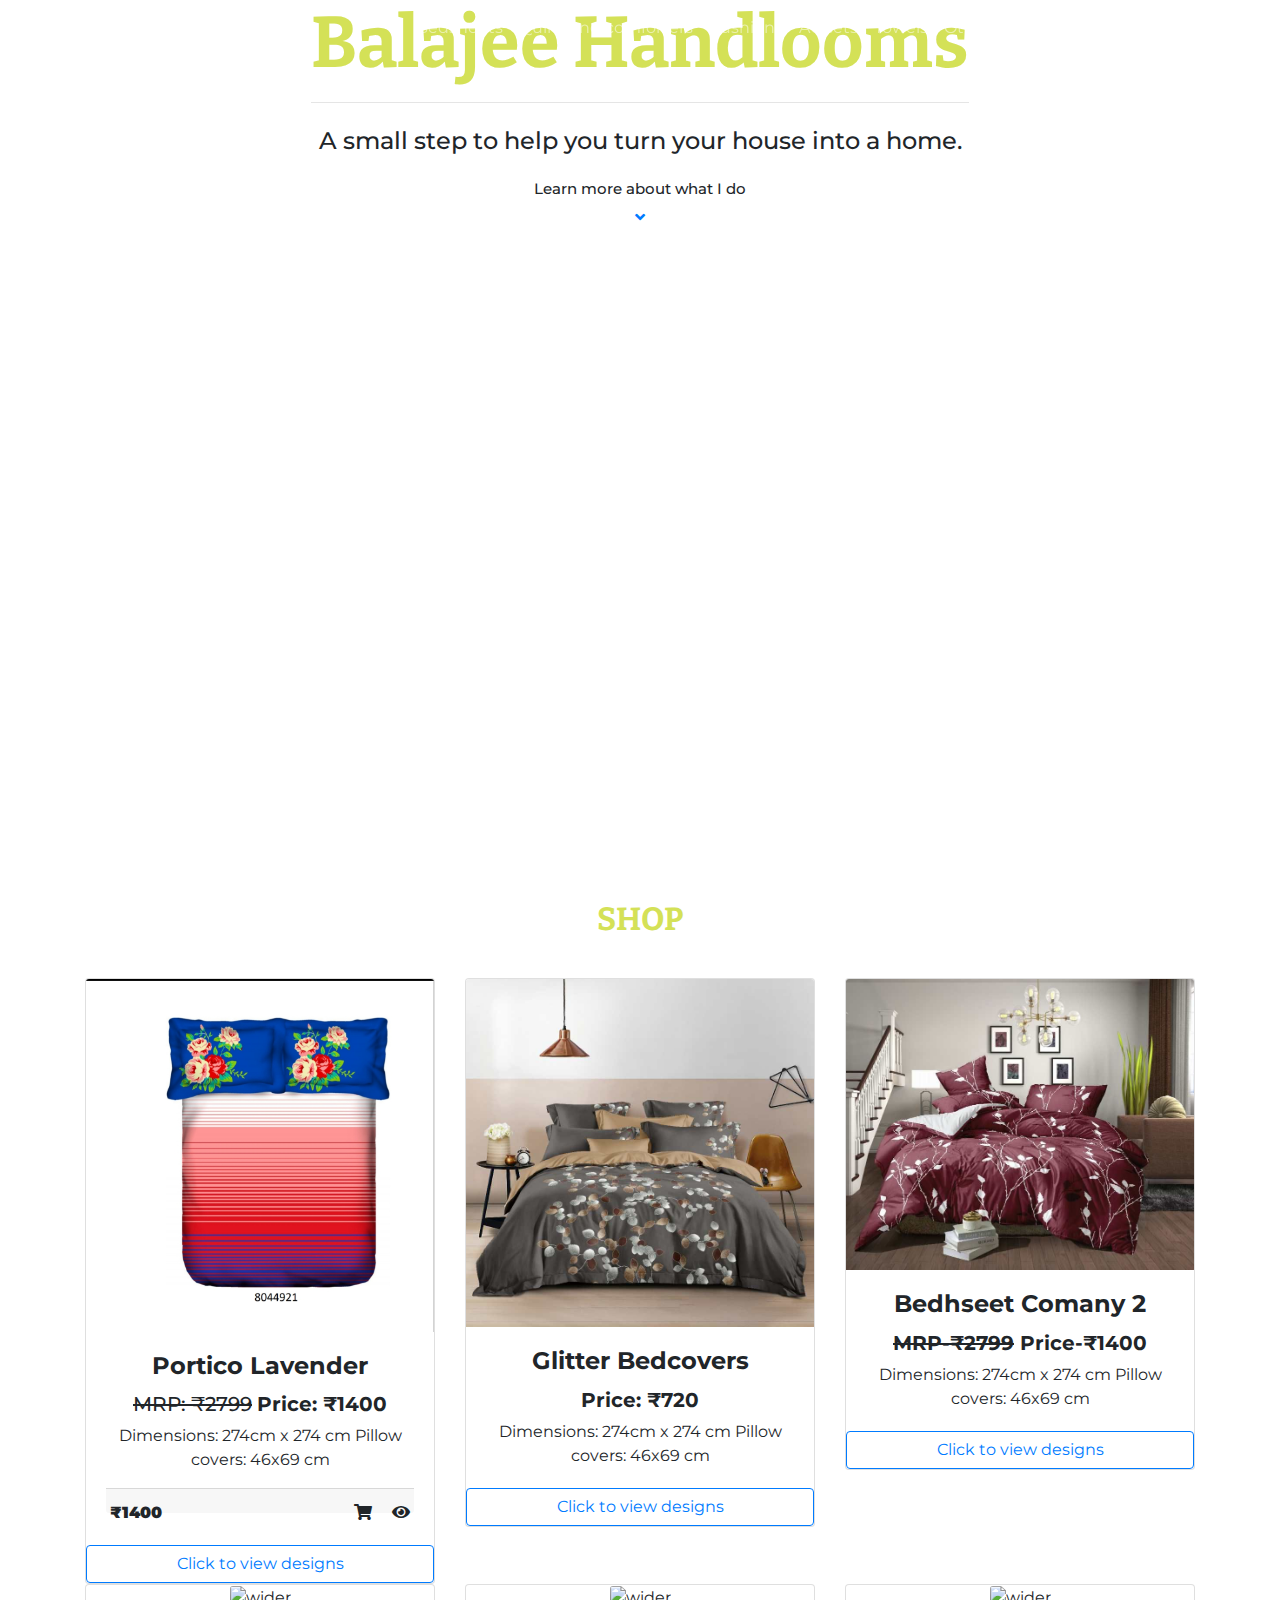
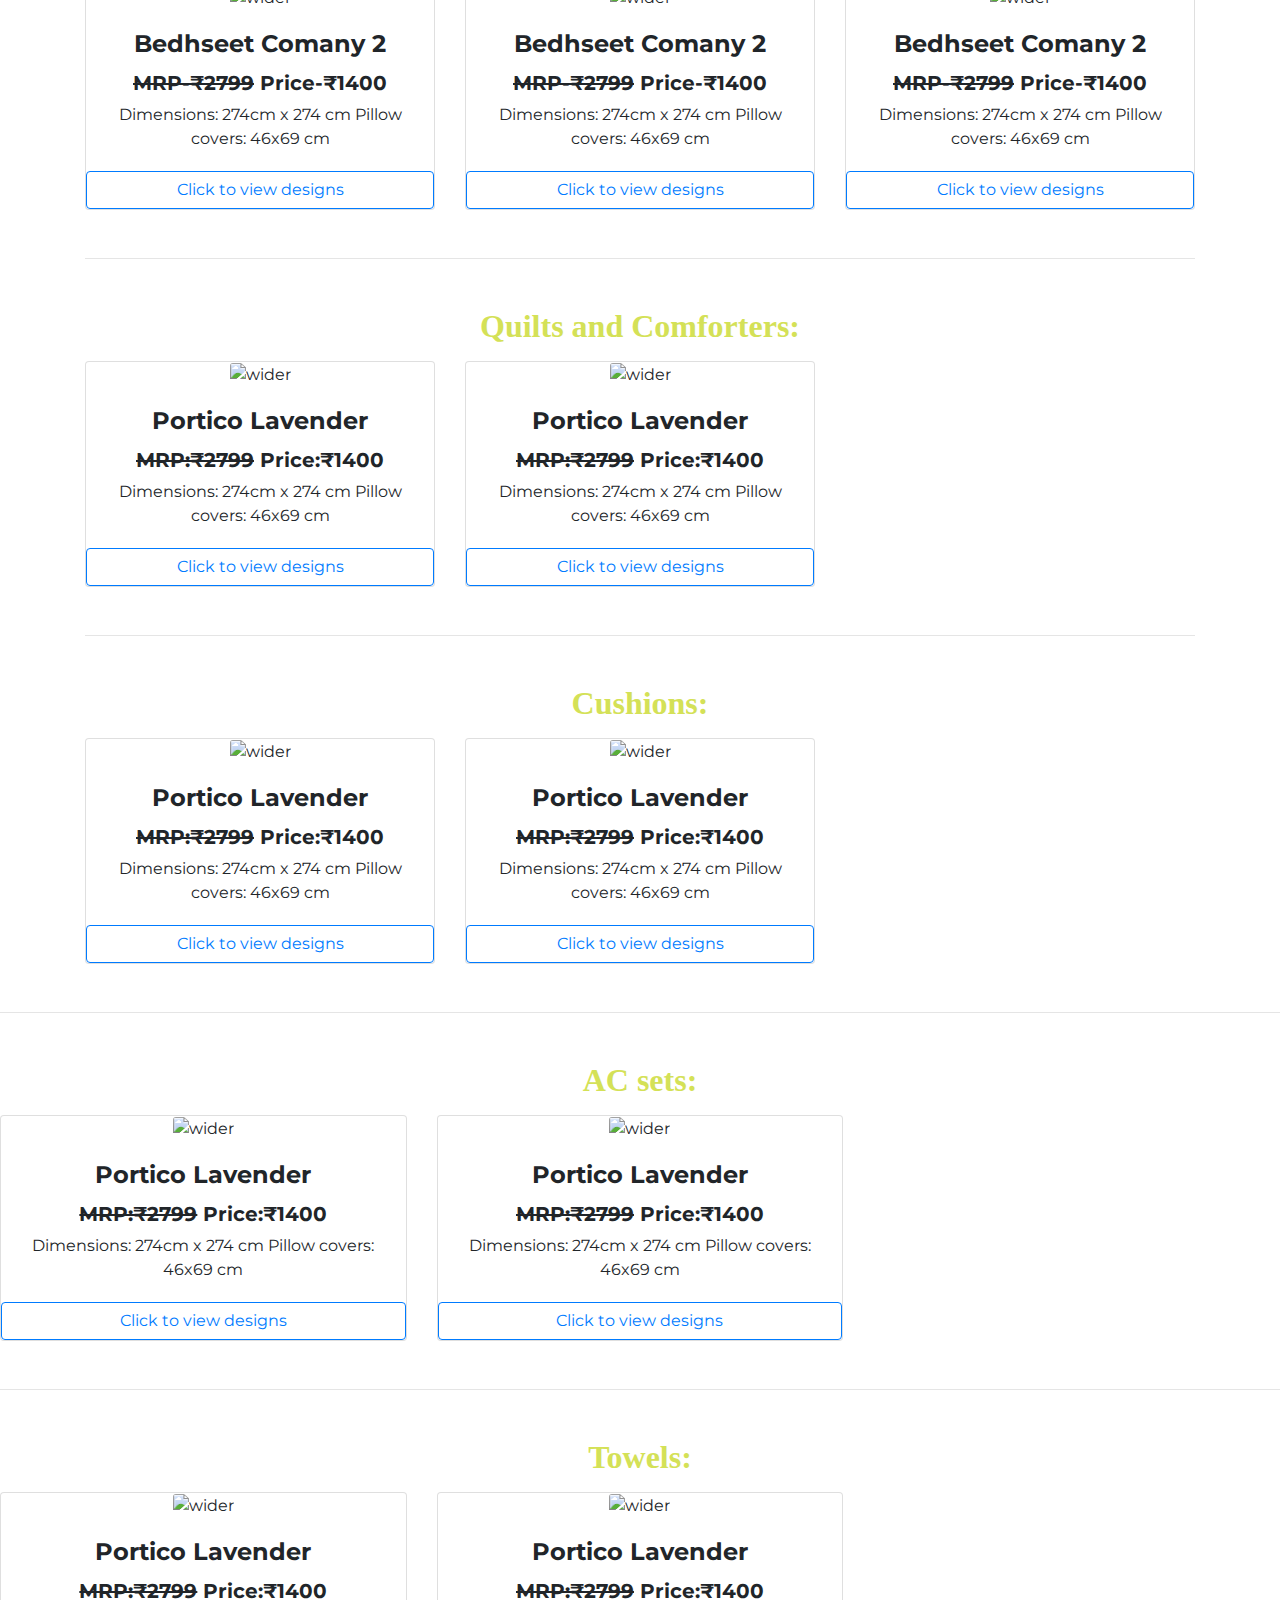
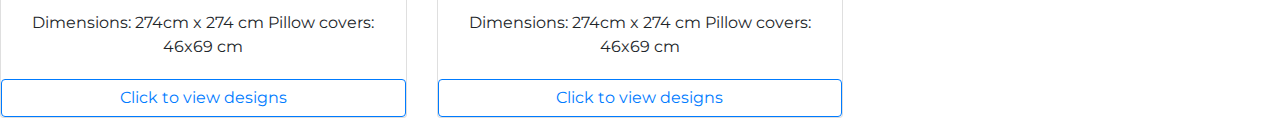
==== index.html @ 8aa920e4 "First commit" ====
<!DOCTYPE html>
<html lang="en">

<head>
    <meta charset="UTF-8">
    <meta name="viewport" content="width=device-width, initial-scale=1.0">
    <meta http-equiv="X-UA-Compatible" content="ie=edge">

    <!-- Font Awesome -->
    <link rel="stylesheet" href="https://use.fontawesome.com/releases/v5.8.2/css/all.css">
    <!-- Bootstrap core CSS -->
    <link href="https://cdnjs.cloudflare.com/ajax/libs/twitter-bootstrap/4.3.1/css/bootstrap.min.css" rel="stylesheet">
    <!-- Material Design Bootstrap -->
    <link href="https://cdnjs.cloudflare.com/ajax/libs/mdbootstrap/4.8.10/css/mdb.min.css" rel="stylesheet">

    <link rel="stylesheet" type="text/css" href="CSS/style.css" media="screen" />

    <link href="https://fonts.googleapis.com/css?family=Bitter|Montserrat&display=swap" rel="stylesheet">
    <title>Handloom</title>
</head>

<body>
    <!-- Main navigation-->
    <header>

        <!--Navbar-->
        <nav class=" navbar navbar-expand-lg navbar-dark fixed-top">


            <div class="container">


                <!-- Navbar brand -->
                <a class="navbar-brand" href="#" style="padding-right: 10%">Balajee Handlooms</a>

                <!-- Collapse button -->
                <button class="navbar-toggler" type="button" data-toggle="collapse" data-target="#basicExampleNav"
                    aria-controls="basicExampleNav" aria-expanded="false" aria-label="Toggle navigation">
                    <span class="navbar-toggler-icon"></span>
                </button>

                <!-- Collapsible content -->
                <div class="collapse navbar-collapse" id="basicExampleNav" style="padding-right: 0%;margin-right: 0%;">

                    <!-- Links -->
                    <ul class="navbar-nav mr-auto" style="padding-right: 0%;margin-right: 0%;">

                        <li class="nav-item">
                            <a class="nav-link" href="#bedsheets">Bedsheets</a>
                        </li>
                        <li class="nav-item">
                            <a class="nav-link" href="#quilts">Quilts and comforters</a>
                        </li>
                        <li class="nav-item">
                            <a class="nav-link" href="#cushions">Cushions</a>
                        </li>
                        <li class="nav-item">
                            <a class="nav-link" href="#acsets">AC sets</a>
                        </li>
                        <li class="nav-item">
                            <a class="nav-link" href="#towels">Towels</a>
                        </li>


                        <!-- Dropdown -->
                        <li class="nav-item dropdown">
                            <a class="nav-link dropdown-toggle" id="navbarDropdownMenuLink" data-toggle="dropdown"
                                aria-haspopup="true" aria-expanded="false">Others</a>
                            <div class="dropdown-menu dropdown-primary" aria-labelledby="navbarDropdownMenuLink">
                                <a class="dropdown-item" href="#">Cushion Covers</a>
                                <a class="dropdown-item" href="#">Dohar</a>
                                <a class="dropdown-item" href="#">Contact us</a>
                            </div>
                        </li>

                    </ul>
                    <!-- Links -->


                </div>
                <!-- Collapsible content -->
            </div>

        </nav>
        <!--/.Navbar-->
        

        
        <!--Mask-->
        <div id="intro" class="view">
            <div class="full-bg-img">
                <div class="mask rgba-black-strong">
                    <div class="container-fluid d-flex align-items-center justify-content-center h-100">
                        <div class="row d-flex justify-content-center text-center">
                            <div class="col-md-12">
                                <!--Heading-->
                                <h2 class="first display-3 white-text mb-2 animated fadeInUp delay-05s">
                                    <strong class="font-weight-bold heading-style">Balajee Handlooms</strong>
                                </h2>
                                <!--Divider-->
                                <hr class="hr-light">
                                <!--Description-->
                                <h4 class="firstDescription white-text my-4 animated fadeInDown delay-05s">A small step to help you turn your house into a home.</h4>

                            </div>

                        </div>
                    </div>
                    <!--Read More-->
                    <div class="container-fluid h-100">
                        <div class="row text-center">
                            <div class="col-md-12 bottom">
                                <h6 class="white-text " style="font-size: 15px;">Learn more about what I do</h6>
                                <a class="fa fa-angle-down white-text animated bounce infinite" href="#about"></a>
                            </div>
                        </div>
                    </div>
                </div>
            </div>
        </div>
        <!--Mask-->

    </header>
    <!--Main navigation-->
    <!--Main layout-->

    <!--Main layout-->
    <main>

        <!--Section: Bedsheets-->
        <section id="bedsheets" class="text-center">
            <div class="container">


                <!-- Heading -->
                <h2  class="font-weight-bold pink-lighter-hover mb-3 cyan-text heading-style">SHOP</h2>

                <!--Grid row-->
                <div class="row d-flex justify-content-center mb-4">

                    <!--Grid column-->
                    <div class="col-md-8">

                      
                    </div>
                    <!--Grid column-->

                </div>
                <!--Grid row-->

                <!-- Grid row -->
                <div class="row" style="max-height: 50%">


                    <!-- Portico Lavender Card -->

                    <!-- Grid column -->
                    <div class="col-lg-4 col-md-6">

                        <!--Card Wider-->
                        <div class="card card-cascade wider ">

                            <!--Card image-->
                            <div class="view view-cascade overlay">
                                <img src="assets/bedsheets/portico/10.jpg" class="card-img-top" alt="">
                                <a href="portico.html" target="_blank">
                                    <div class="mask rgba-white-slight"></div>
                                </a>
                            </div>
                            <!--/Card image-->

                            <!--Card content-->
                            <div id="card" class="card-body card-body-cascade text-center">
                                <!--Title-->
                                <h4 class="card-title "><strong>Portico Lavender</strong></h4>
                                <h5 class="indigo-text"><del>MRP: ₹2799</del> <strong>Price: ₹1400</strong></h5>

                                <p class="card-text"> Dimensions: 274cm x 274 cm Pillow covers: 46x69 cm</p>
                                <div class="card-footer px-1">
                                    <span class="float-left font-weight-bold">
                                        <strong>₹1400</strong>
                                    </span>
                                    <span class="float-right">
                                        <a data-toggle="tooltip" data-placement="top" title="Add to Cart">
                                            <i class="fas fa-shopping-cart grey-text ml-3"></i>
                                        </a>
                                        <a class="" data-toggle="tooltip" data-placement="top" title="Quick Look">
                                            <i class="fas fa-eye grey-text ml-3"></i>
                                        </a>
                                    </span>
                                </div>
                            </div>
                            <!--/.Card content-->
                            <button type="button" class="btn btn-outline-primary waves-effect">Click to view
                                designs</button>
                        </div>
                        <!--/.Card Wider-->

                    </div>
                    <!-- Grid column -->
                    <!-- /Portico Lavender Card -->


                    <!-- Glitter -->
                    <!-- Grid column -->
                    <div class="col-lg-4 col-md-6">

                        <!--Card Wider-->
                        <div class="card card-cascade wider">

                            <!--Card image-->
                            <div class="view view-cascade overlay">
                                <img src="assets/bedsheets/glitter/11.jpg" class="card-img-top" alt="wider">
                                <a href="glitter.html" target="_blank">
                                    <div class="mask rgba-white-slight"></div>
                                </a>
                            </div>
                            <!--/Card image-->

                            <!--Card content-->
                            <div class="card-body card-body-cascade text-center">
                                <!--Title-->
                                <h4 class="card-title blue-text"><strong>Glitter Bedcovers</strong></h4>
                                <h5 class="indigo-text"><strong>Price: ₹720</strong></h5>

                                <p class="card-text"> Dimensions: 274cm x 274 cm Pillow covers: 46x69 cm</p>

                            </div>
                            <!--/.Card content-->
                            <button type="button" class="btn btn-outline-primary waves-effect">Click to view
                                designs</button>
                        </div>
                        <!--/.Card Wider-->

                    </div>
                    <!-- Grid column -->
                    <!-- Glitter -->


                    <!-- Bedhsheet comapany 3 -->
                    <!-- Grid column -->
                    <div class="col-lg-4 col-md-6">

                        <!--Card Wider-->
                        <div class="card card-cascade wider">

                            <!--Card image-->
                            <div  class="view view-cascade overlay">
                                <img src="assets/bedsheets/glitter/20.jpg" class="card-img-top" alt="wider">
                                <a href="#!">
                                    <div class="mask rgba-white-slight"></div>
                                </a>
                            </div>
                            <!--/Card image-->

                            <!--Card content-->
                            <div id="card" class="card-body card-body-cascade text-center">
                                <!--Title-->
                                <h4 class="card-title blue-text"><strong>Bedhseet Comany 2</strong></h4>
                                <h5 class="indigo-text"><strong><del>MRP-₹2799</del> Price-₹1400</strong></h5>

                                <p class="card-text"> Dimensions: 274cm x 274 cm Pillow covers: 46x69 cm</p>

                            </div>
                            <!--/.Card content-->
                            <button type="button" class="btn btn-outline-primary waves-effect">Click to view
                                designs</button>
                        </div>
                        <!--/.Card Wider-->

                    </div>
                    <!-- Grid column -->
                    <!-- /Bedhsheet comapany 3 -->



                    <!-- Bedhsheet comapany 4 -->
                    <!-- Grid column -->
                    <div class="col-lg-4 col-md-6">

                        <!--Card Wider-->
                        <div class="card card-cascade wider">

                            <!--Card image-->
                            <div class="view view-cascade overlay">
                                <img src="assets/bedsheets/lico/9.jpg" class="card-img-top" alt="wider">
                                <a href="#!">
                                    <div class="mask rgba-white-slight"></div>
                                </a>
                            </div>
                            <!--/Card image-->

                            <!--Card content-->
                            <div class="card-body card-body-cascade text-center">
                                <!--Title-->
                                <h4 class="card-title blue-text"><strong>Bedhseet Comany 2</strong></h4>
                                <h5 class="indigo-text"><strong><del>MRP-₹2799</del> Price-₹1400</strong></h5>

                                <p class="card-text"> Dimensions: 274cm x 274 cm Pillow covers: 46x69 cm</p>

                            </div>
                            <!--/.Card content-->
                            <button type="button" class="btn btn-outline-primary waves-effect">Click to view
                                designs</button>
                        </div>
                        <!--/.Card Wider-->

                    </div>
                    <!-- Grid column -->
                    <!-- /Bedhsheet comapany 4 -->



                    <!-- Bedsheet comapany 5 -->
                    <!-- Grid column -->
                    <div class="col-lg-4 col-md-6">

                        <!--Card Wider-->
                        <div class="card card-cascade wider">

                            <!--Card image-->
                            <div class="view view-cascade overlay">
                                <img src="assets/bedsheets/lico/10.jpg" class="card-img-top" alt="wider">
                                <a href="#!">
                                    <div class="mask rgba-white-slight"></div>
                                </a>
                            </div>
                            <!--/Card image-->

                            <!--Card content-->
                            <div class="card-body card-body-cascade text-center">
                                <!--Title-->
                                <h4 class="card-title blue-text"><strong>Bedhseet Comany 2</strong></h4>
                                <h5 class="indigo-text"><strong><del>MRP-₹2799</del> Price-₹1400</strong></h5>

                                <p class="card-text"> Dimensions: 274cm x 274 cm Pillow covers: 46x69 cm</p>

                            </div>
                            <!--/.Card content-->
                            <button type="button" class="btn btn-outline-primary waves-effect">Click to view
                                designs</button>
                        </div>
                        <!--/.Card Wider-->

                    </div>
                    <!-- Grid column -->
                    <!-- /Bedhsheet comapany 5 -->


                    <!-- Bedsheet comapany 6 -->
                    <!-- Grid column -->
                    <div class="col-lg-4 col-md-6">

                        <!--Card Wider-->
                        <div class="card card-cascade wider">

                            <!--Card image-->
                            <div class="view view-cascade overlay">
                                <img src="assets/bedsheets/lico/2.jpg" class="card-img-top" alt="wider">
                                <a href="#!">
                                    <div class="mask rgba-white-slight"></div>
                                </a>
                            </div>
                            <!--/Card image-->

                            <!--Card content-->
                            <div class="card-body card-body-cascade text-center">
                                <!--Title-->
                                <h4 class="card-title blue-text"><strong>Bedhseet Comany 2</strong></h4>
                                <h5 class="indigo-text"><strong><del>MRP-₹2799</del> Price-₹1400</strong></h5>

                                <p class="card-text"> Dimensions: 274cm x 274 cm Pillow covers: 46x69 cm</p>

                            </div>
                            <!--/.Card content-->
                            <button type="button" class="btn btn-outline-primary waves-effect">Click to view
                                designs</button>
                        </div>
                        <!--/.Card Wider-->

                    </div>
                    <!-- Grid column -->
                    <!-- /Bedhsheet comapany 6 -->



                </div>
                <!-- Grid row -->
            </div>

        </section>
        <!--/Section: Bedsheets-->


        <!--Section: Quilts-->

        <section id="quilts" class="text-center">
            <div class="container">
                <hr class="my-5">

                <!-- Heading -->
                <h2 class="font-weight-bold pink-lighter-hover mb-3 cyan-text">Quilts and Comforters:</h2>
                <div class="row">


                    <!-- Portico Lavender Card -->
                    <!-- Grid column -->
                    <div class="col-lg-4 col-md-6">

                        <!--Card Wider-->
                        <div class="card card-cascade wider">

                            <!--Card image-->
                            <div class="view view-cascade overlay">
                                <img src="assets/bedsheets/lico/12.jpg" class="card-img-top" alt="wider">
                                <!-- <a href="bedsheet.html" target="_blank"> -->
                                <div class="mask rgba-white-slight"></div>
                                </a>
                            </div>
                            <!--/Card image-->

                            <!--Card content-->
                            <div class="card-body card-body-cascade text-center">
                                <!--Title-->
                                <h4 class="card-title blue-text"><strong>Portico Lavender</strong></h4>
                                <h5 class="indigo-text"><strong><del>MRP:₹2799</del> Price:₹1400</strong></h5>

                                <p class="card-text"> Dimensions: 274cm x 274 cm Pillow covers: 46x69 cm</p>

                            </div>
                            <!--/.Card content-->
                            <button type="button" class="btn btn-outline-primary waves-effect">Click to view
                                designs</button>
                        </div>
                        <!--/.Card Wider-->

                    </div>
                    <!-- Grid column -->
                    <!-- /Portico Lavender Card -->


                    <!-- Portico Lavender Card -->
                    <!-- Grid column -->
                    <div class="col-lg-4 col-md-6">

                        <!--Card Wider-->
                        <div class="card card-cascade wider">

                            <!--Card image-->
                            <div class="view view-cascade overlay">
                                <img src="assets/bedsheets/lico/12.jpg" class="card-img-top" alt="wider">
                                <!-- <a href="bedsheet.html" target="_blank"> -->
                                <div class="mask rgba-white-slight"></div>
                                </a>
                            </div>
                            <!--/Card image-->

                            <!--Card content-->
                            <div class="card-body card-body-cascade text-center">
                                <!--Title-->
                                <h4 class="card-title blue-text"><strong>Portico Lavender</strong></h4>
                                <h5 class="indigo-text"><strong><del>MRP:₹2799</del> Price:₹1400</strong></h5>

                                <p class="card-text"> Dimensions: 274cm x 274 cm Pillow covers: 46x69 cm</p>

                            </div>
                            <!--/.Card content-->
                            <button type="button" class="btn btn-outline-primary waves-effect">Click to view
                                designs</button>
                        </div>
                        <!--/.Card Wider-->

                    </div>
                    <!-- Grid column -->
                    <!-- /Portico Lavender Card -->

                </div>

            </div>

        </section>
        <!--/Section: Quilts-->


        <!--Section: Cushions-->
        <section id="cushions" class="text-center">
            <div class="container">
                <hr class="my-5">


                <!-- Heading -->
                <h2 class="font-weight-bold pink-lighter-hover mb-3 cyan-text">Cushions:</h2>


                <div class="row">


                    <!-- Portico Lavender Card -->
                    <!-- Grid column -->
                    <div class="col-lg-4 col-md-6">

                        <!--Card Wider-->
                        <div class="card card-cascade wider">

                            <!--Card image-->
                            <div class="view view-cascade overlay">
                                <img src="assets/bedsheets/lico/12.jpg" class="card-img-top" alt="wider">
                                <!-- <a href="#" target="_blank"> -->
                                <div class="mask rgba-white-slight"></div>
                                </a>
                            </div>
                            <!--/Card image-->

                            <!--Card content-->
                            <div class="card-body card-body-cascade text-center">
                                <!--Title-->
                                <h4 class="card-title blue-text"><strong>Portico Lavender</strong></h4>
                                <h5 class="indigo-text"><strong><del>MRP:₹2799</del> Price:₹1400</strong></h5>

                                <p class="card-text"> Dimensions: 274cm x 274 cm Pillow covers: 46x69 cm</p>

                            </div>
                            <!--/.Card content-->
                            <button type="button" class="btn btn-outline-primary waves-effect">Click to view
                                designs</button>
                        </div>
                        <!--/.Card Wider-->

                    </div>
                    <!-- Grid column -->
                    <!-- /Portico Lavender Card -->


                    <!-- Portico Lavender Card -->
                    <!-- Grid column -->
                    <div class="col-lg-4 col-md-6">

                        <!--Card Wider-->
                        <div class="card card-cascade wider">

                            <!--Card image-->
                            <div class="view view-cascade overlay">
                                <img src="assets/bedsheets/lico/12.jpg" class="card-img-top" alt="wider">
                                <!-- <a href="bedsheet.html" target="_blank"> -->
                                <div class="mask rgba-white-slight"></div>
                                </a>
                            </div>
                            <!--/Card image-->

                            <!--Card content-->
                            <div class="card-body card-body-cascade text-center">
                                <!--Title-->
                                <h4 class="card-title blue-text"><strong>Portico Lavender</strong></h4>
                                <h5 class="indigo-text"><strong><del>MRP:₹2799</del> Price:₹1400</strong></h5>

                                <p class="card-text"> Dimensions: 274cm x 274 cm Pillow covers: 46x69 cm</p>

                            </div>
                            <!--/.Card content-->
                            <button type="button" class="btn btn-outline-primary waves-effect">Click to view
                                designs</button>
                        </div>
                        <!--/.Card Wider-->

                    </div>
                    <!-- Grid column -->
                    <!-- /Portico Lavender Card -->

                </div>

            </div>
        </section>
        <!--Section: Cushions-->


        <!--Section: AC sets-->
        <section id="acsets" class="text-center">
            <hr class="my-5">


            <!-- Heading -->
            <h2 class="font-weight-bold pink-lighter-hover mb-3 cyan-text">AC sets:</h2>


            <div class="row">


                <!-- Portico Lavender Card -->
                <!-- Grid column -->
                <div class="col-lg-4 col-md-6">

                    <!--Card Wider-->
                    <div class="card card-cascade wider">

                        <!--Card image-->
                        <div class="view view-cascade overlay">
                            <img src="assets/bedsheets/lico/12.jpg" class="card-img-top" alt="wider">
                            <!-- <a href="#" target="_blank"> -->
                            <div class="mask rgba-white-slight"></div>
                            </a>
                        </div>
                        <!--/Card image-->

                        <!--Card content-->
                        <div class="card-body card-body-cascade text-center">
                            <!--Title-->
                            <h4 class="card-title blue-text"><strong>Portico Lavender</strong></h4>
                            <h5 class="indigo-text"><strong><del>MRP:₹2799</del> Price:₹1400</strong></h5>

                            <p class="card-text"> Dimensions: 274cm x 274 cm Pillow covers: 46x69 cm</p>

                        </div>
                        <!--/.Card content-->
                        <button type="button" class="btn btn-outline-primary waves-effect">Click to view
                            designs</button>
                    </div>
                    <!--/.Card Wider-->

                </div>
                <!-- Grid column -->
                <!-- /Portico Lavender Card -->


                <!-- Portico Lavender Card -->
                <!-- Grid column -->
                <div class="col-lg-4 col-md-6">

                    <!--Card Wider-->
                    <div class="card card-cascade wider">

                        <!--Card image-->
                        <div class="view view-cascade overlay">
                            <img src="assets/bedsheets/lico/12.jpg" class="card-img-top" alt="wider">
                            <!-- <a href="bedsheet.html" target="_blank"> -->
                            <div class="mask rgba-white-slight"></div>
                            </a>
                        </div>
                        <!--/Card image-->

                        <!--Card content-->
                        <div class="card-body card-body-cascade text-center">
                            <!--Title-->
                            <h4 class="card-title blue-text"><strong>Portico Lavender</strong></h4>
                            <h5 class="indigo-text"><strong><del>MRP:₹2799</del> Price:₹1400</strong></h5>

                            <p class="card-text"> Dimensions: 274cm x 274 cm Pillow covers: 46x69 cm</p>

                        </div>
                        <!--/.Card content-->
                        <button type="button" class="btn btn-outline-primary waves-effect">Click to view
                            designs</button>
                    </div>
                    <!--/.Card Wider-->

                </div>
                <!-- Grid column -->
                <!-- /Portico Lavender Card -->

            </div>




        </section>
        <!--/Section: AC sets-->


        <!--Section: Towels-->
        <section id="towels" class="text-center">
            <hr class="my-5">


            <!-- Heading -->
            <h2 class="font-weight-bold pink-lighter-hover mb-3 cyan-text">Towels:</h2>


            <div class="row">


                <!-- Portico Lavender Card -->
                <!-- Grid column -->
                <div class="col-lg-4 col-md-6">

                    <!--Card Wider-->
                    <div class="card card-cascade wider">

                        <!--Card image-->
                        <div class="view view-cascade overlay">
                            <img src="assets/bedsheets/lico/12.jpg" class="card-img-top" alt="wider">
                            <!-- <a href="#" target="_blank"> -->
                            <div class="mask rgba-white-slight"></div>
                            </a>
                        </div>
                        <!--/Card image-->

                        <!--Card content-->
                        <div class="card-body card-body-cascade text-center">
                            <!--Title-->
                            <h4 class="card-title blue-text"><strong>Portico Lavender</strong></h4>
                            <h5 class="indigo-text"><strong><del>MRP:₹2799</del> Price:₹1400</strong></h5>

                            <p class="card-text"> Dimensions: 274cm x 274 cm Pillow covers: 46x69 cm</p>

                        </div>
                        <!--/.Card content-->
                        <button type="button" class="btn btn-outline-primary waves-effect">Click to view
                            designs</button>
                    </div>
                    <!--/.Card Wider-->

                </div>
                <!-- Grid column -->
                <!-- /Portico Lavender Card -->


                <!-- Portico Lavender Card -->
                <!-- Grid column -->
                <div class="col-lg-4 col-md-6">

                    <!--Card Wider-->
                    <div class="card card-cascade wider">

                        <!--Card image-->
                        <div class="view view-cascade overlay">
                            <img src="assets/bedsheets/lico/12.jpg" class="card-img-top" alt="wider">
                            <!-- <a href="bedsheet.html" target="_blank"> -->
                            <div class="mask rgba-white-slight"></div>
                            </a>
                        </div>
                        <!--/Card image-->

                        <!--Card content-->
                        <div class="card-body card-body-cascade text-center">
                            <!--Title-->
                            <h4 class="card-title blue-text"><strong>Portico Lavender</strong></h4>
                            <h5 class="indigo-text"><strong><del>MRP:₹2799</del> Price:₹1400</strong></h5>

                            <p class="card-text"> Dimensions: 274cm x 274 cm Pillow covers: 46x69 cm</p>

                        </div>
                        <!--/.Card content-->
                        <button type="button" class="btn btn-outline-primary waves-effect">Click to view
                            designs</button>
                    </div>
                    <!--/.Card Wider-->

                </div>
                <!-- Grid column -->
                <!-- /Portico Lavender Card -->

            </div>




        </section>
        <!--Section: Towels-->


    </main>
    <!--Main layout-->

    <!--Footer-->
    <footer>

    </footer>
    <!--Footer-->

    <!-- JQuery -->
    <script type="text/javascript" src="https://cdnjs.cloudflare.com/ajax/libs/jquery/3.4.1/jquery.min.js"></script>
    <!-- Bootstrap tooltips -->
    <script type="text/javascript"
        src="https://cdnjs.cloudflare.com/ajax/libs/popper.js/1.14.4/umd/popper.min.js"></script>
    <!-- Bootstrap core JavaScript -->
    <script type="text/javascript"
        src="https://cdnjs.cloudflare.com/ajax/libs/twitter-bootstrap/4.3.1/js/bootstrap.min.js"></script>
    <!-- MDB core JavaScript -->
    <script type="text/javascript"
        src="https://cdnjs.cloudflare.com/ajax/libs/mdbootstrap/4.8.10/js/mdb.min.js"></script>

</body>

</html>
---- CSS/style.css ----
html,
body,
header,
#intro {
    height: 100%;
    font-family: 'Montserrat', sans-serif;
}
#intro {
    background: url("https://imgur.com/YtjZrzZ.jpg")no-repeat center center fixed;
    -webkit-background-size: cover;
    -moz-background-size: cover;
    -o-background-size: cover;
    background-size: cover;
}

#portico{
    
}

h2{
    font-family: Georgia, 'Times New Roman', Times, serif;
    color: #d4e157;
}

.heading-style{
    font-family: 'Bitter', serif;
}
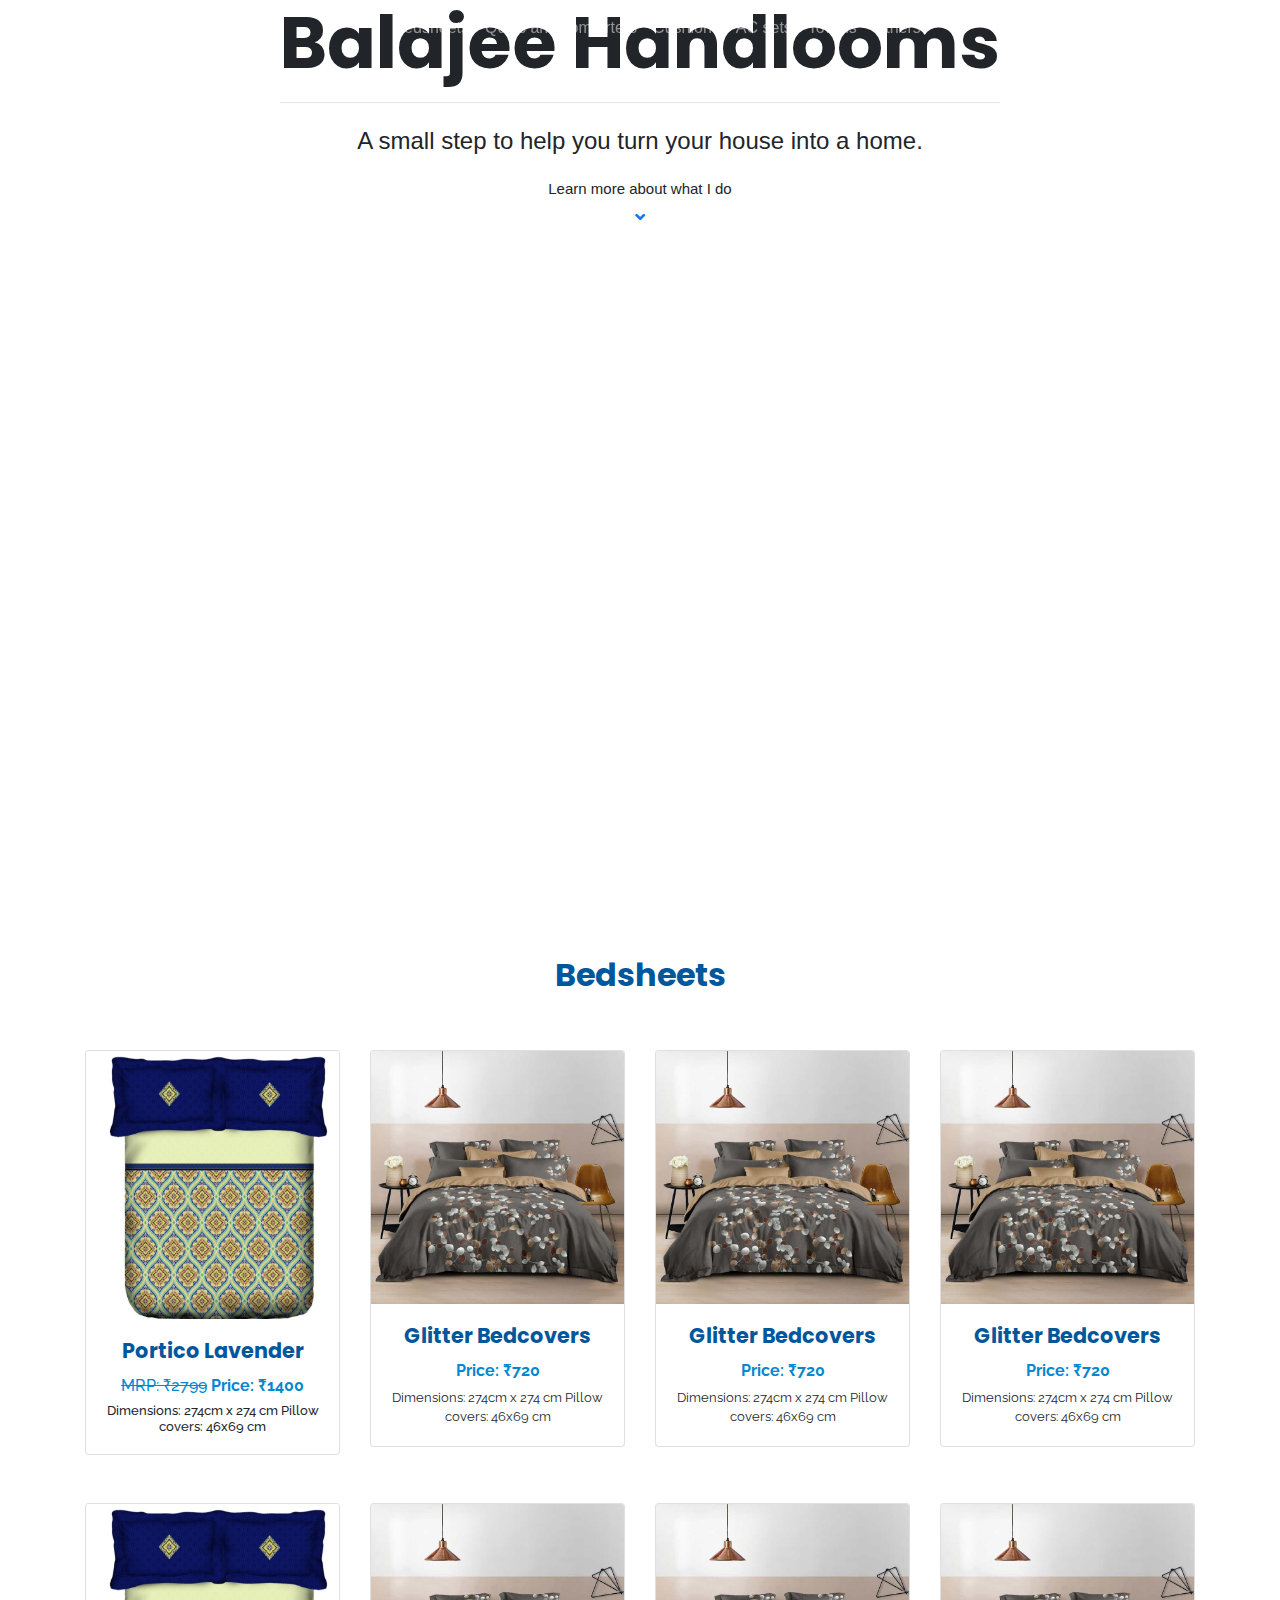
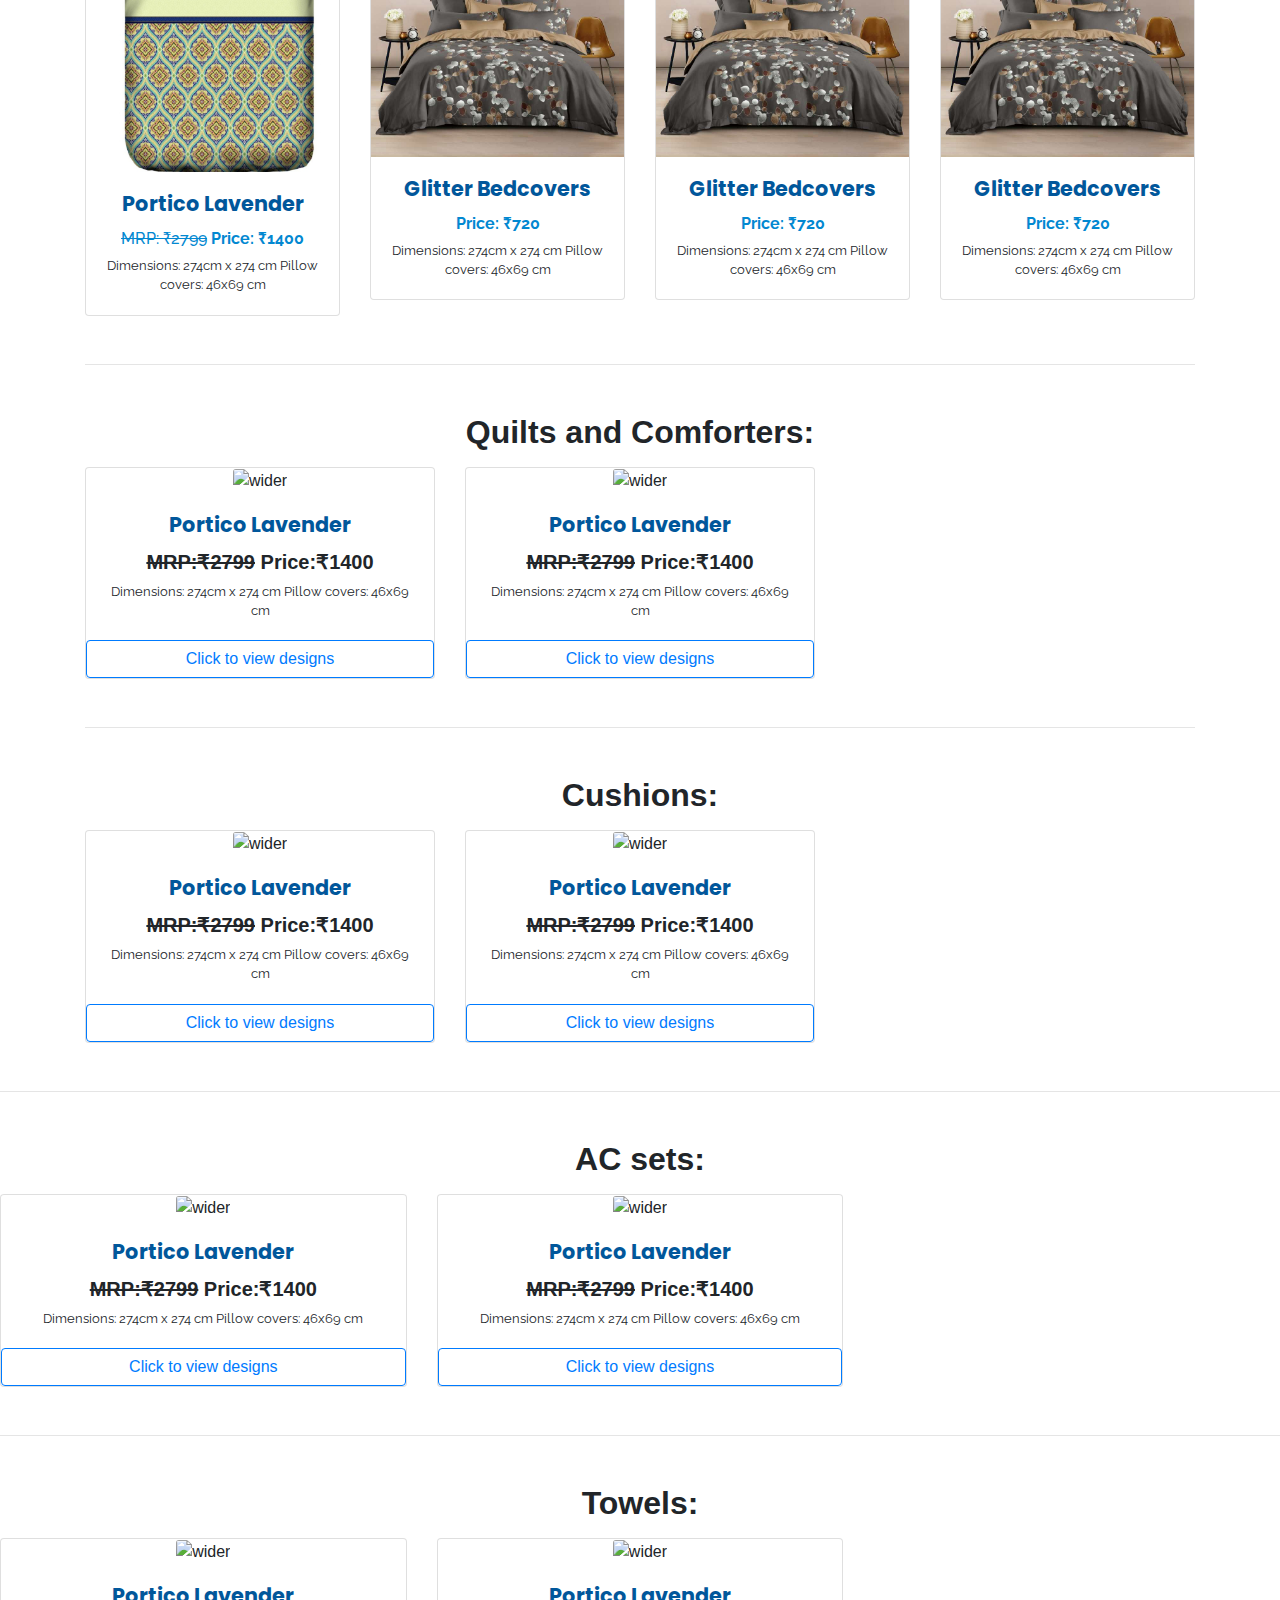
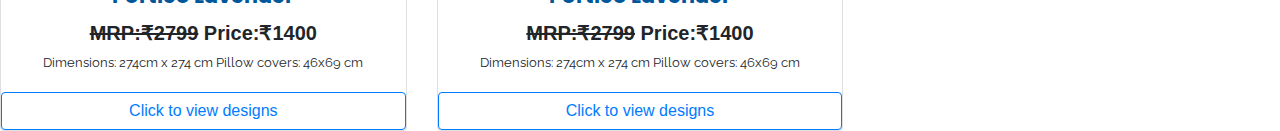
==== commit 206edcfa: "Commit" ====
--- a/index.html
+++ b/index.html
@@ -15,7 +15,7 @@
 
     <link rel="stylesheet" type="text/css" href="CSS/style.css" media="screen" />
 
-    <link href="https://fonts.googleapis.com/css?family=Bitter|Montserrat&display=swap" rel="stylesheet">
+    <link href="https://fonts.googleapis.com/css?family=Poppins|Raleway&display=swap" rel="stylesheet">
     <title>Handloom</title>
 </head>
 
@@ -83,9 +83,9 @@
 
         </nav>
         <!--/.Navbar-->
-        
-
-        
+
+
+
         <!--Mask-->
         <div id="intro" class="view">
             <div class="full-bg-img">
@@ -100,7 +100,8 @@
                                 <!--Divider-->
                                 <hr class="hr-light">
                                 <!--Description-->
-                                <h4 class="firstDescription white-text my-4 animated fadeInDown delay-05s">A small step to help you turn your house into a home.</h4>
+                                <h4 class="firstDescription white-text my-4 animated fadeInDown delay-05s">A small step
+                                    to help you turn your house into a home.</h4>
 
                             </div>
 
@@ -133,7 +134,7 @@
 
 
                 <!-- Heading -->
-                <h2  class="font-weight-bold pink-lighter-hover mb-3 cyan-text heading-style">SHOP</h2>
+                <h2 class="font-weight-bold pink-lighter-hover mb-2 section-heading">Bedsheets</h2>
 
                 <!--Grid row-->
                 <div class="row d-flex justify-content-center mb-4">
@@ -141,7 +142,7 @@
                     <!--Grid column-->
                     <div class="col-md-8">
 
-                      
+
                     </div>
                     <!--Grid column-->
 
@@ -149,20 +150,20 @@
                 <!--Grid row-->
 
                 <!-- Grid row -->
-                <div class="row" style="max-height: 50%">
+                <div class="row mt-5" style="max-height: 50%">
 
 
                     <!-- Portico Lavender Card -->
 
                     <!-- Grid column -->
-                    <div class="col-lg-4 col-md-6">
+                    <div class="col-lg-3 col-md-6">
 
                         <!--Card Wider-->
                         <div class="card card-cascade wider ">
 
                             <!--Card image-->
                             <div class="view view-cascade overlay">
-                                <img src="assets/bedsheets/portico/10.jpg" class="card-img-top" alt="">
+                                <img src="assets/bedsheets/portico/1.jpg" class="card-img-top" alt="">
                                 <a href="portico.html" target="_blank">
                                     <div class="mask rgba-white-slight"></div>
                                 </a>
@@ -173,26 +174,14 @@
                             <div id="card" class="card-body card-body-cascade text-center">
                                 <!--Title-->
                                 <h4 class="card-title "><strong>Portico Lavender</strong></h4>
-                                <h5 class="indigo-text"><del>MRP: ₹2799</del> <strong>Price: ₹1400</strong></h5>
-
-                                <p class="card-text"> Dimensions: 274cm x 274 cm Pillow covers: 46x69 cm</p>
-                                <div class="card-footer px-1">
-                                    <span class="float-left font-weight-bold">
-                                        <strong>₹1400</strong>
-                                    </span>
-                                    <span class="float-right">
-                                        <a data-toggle="tooltip" data-placement="top" title="Add to Cart">
-                                            <i class="fas fa-shopping-cart grey-text ml-3"></i>
-                                        </a>
-                                        <a class="" data-toggle="tooltip" data-placement="top" title="Quick Look">
-                                            <i class="fas fa-eye grey-text ml-3"></i>
-                                        </a>
-                                    </span>
-                                </div>
-                            </div>
-                            <!--/.Card content-->
-                            <button type="button" class="btn btn-outline-primary waves-effect">Click to view
-                                designs</button>
+                                <h5 class="card-sub"><del>MRP: ₹2799</del> <strong>Price: ₹1400</strong>
+                                </h5>
+
+                                <h6 class="card-text"> Dimensions: 274cm x 274 cm Pillow covers: 46x69 cm</h6>
+
+                            </div>
+                            <!--/.Card content-->
+
                         </div>
                         <!--/.Card Wider-->
 
@@ -203,14 +192,14 @@
 
                     <!-- Glitter -->
                     <!-- Grid column -->
-                    <div class="col-lg-4 col-md-6">
-
-                        <!--Card Wider-->
-                        <div class="card card-cascade wider">
-
-                            <!--Card image-->
-                            <div class="view view-cascade overlay">
-                                <img src="assets/bedsheets/glitter/11.jpg" class="card-img-top" alt="wider">
+                    <div class="col-lg-3 col-md-6">
+
+                        <!--Card Wider-->
+                        <div class="card card-cascade wider">
+
+                            <!--Card image-->
+                            <div class="view view-cascade overlay">
+                                <img src="assets/bedsheets/glitter/11.jpg" class="card-img-top" alt="img">
                                 <a href="glitter.html" target="_blank">
                                     <div class="mask rgba-white-slight"></div>
                                 </a>
@@ -220,71 +209,186 @@
                             <!--Card content-->
                             <div class="card-body card-body-cascade text-center">
                                 <!--Title-->
-                                <h4 class="card-title blue-text"><strong>Glitter Bedcovers</strong></h4>
-                                <h5 class="indigo-text"><strong>Price: ₹720</strong></h5>
-
-                                <p class="card-text"> Dimensions: 274cm x 274 cm Pillow covers: 46x69 cm</p>
-
-                            </div>
-                            <!--/.Card content-->
-                            <button type="button" class="btn btn-outline-primary waves-effect">Click to view
-                                designs</button>
+                                <h4 class="card-title"><strong>Glitter Bedcovers</strong></h4>
+                                <h5 class="card-sub"><strong>Price: ₹720</strong></h5>
+
+                                <p class="card-text"> Dimensions: 274cm x 274 cm Pillow covers: 46x69 cm</p>
+
+                            </div>
+                            <!--/.Card content-->
+
+                            <!--/.Card Wider-->
+
+                        </div>
+                    </div>
+                    <!-- Grid column -->
+                    <!-- Glitter -->
+
+
+                    <!-- Bedsheet company 3 -->
+                    <!-- Grid column -->
+                    <div class="col-lg-3 col-md-6">
+
+                        <!--Card Wider-->
+                        <div class="card card-cascade wider">
+
+                            <!--Card image-->
+                            <div class="view view-cascade overlay">
+                                <img src="assets/bedsheets/glitter/11.jpg" class="card-img-top" alt="img">
+                                <a href="glitter.html" target="_blank">
+                                    <div class="mask rgba-white-slight"></div>
+                                </a>
+                            </div>
+                            <!--/Card image-->
+
+                            <!--Card content-->
+                            <div class="card-body card-body-cascade text-center">
+                                <!--Title-->
+                                <h4 class="card-title"><strong>Glitter Bedcovers</strong></h4>
+                                <h5 class="card-sub"><strong>Price: ₹720</strong></h5>
+
+                                <p class="card-text"> Dimensions: 274cm x 274 cm Pillow covers: 46x69 cm</p>
+
+                            </div>
+                            <!--/.Card content-->
+
+                            <!--/.Card Wider-->
+
+                        </div>
+                    </div>
+
+                    <!-- /Grid column -->
+                    <!-- /Bedsheet company 3 -->
+
+
+                    <!-- Bedsheet company 4 -->
+                    <!-- Grid column -->
+
+                    <div class="col-lg-3 col-md-6">
+
+                        <!--Card Wider-->
+                        <div class="card card-cascade wider">
+
+                            <!--Card image-->
+                            <div class="view view-cascade overlay">
+                                <img src="assets/bedsheets/glitter/11.jpg" class="card-img-top" alt="img">
+                                <a href="glitter.html" target="_blank">
+                                    <div class="mask rgba-white-slight"></div>
+                                </a>
+                            </div>
+                            <!--/Card image-->
+
+                            <!--Card content-->
+                            <div class="card-body card-body-cascade text-center">
+                                <!--Title-->
+                                <h4 class="card-title"><strong>Glitter Bedcovers</strong></h4>
+                                <h5 class="card-sub"><strong>Price: ₹720</strong></h5>
+
+                                <p class="card-text"> Dimensions: 274cm x 274 cm Pillow covers: 46x69 cm</p>
+
+                            </div>
+                            <!--/.Card content-->
+
+                            <!--/.Card Wider-->
+
+                        </div>
+                    </div>
+
+                    <!-- /Grid column -->
+                    <!-- Bedsheet company 4 -->
+
+
+                </div>
+                <!-- Grid row -->
+
+
+                <!-- Grid row -->
+                <div class="row mt-5" style="max-height: 50%">
+
+
+                    <!-- Portico Lavender Card -->
+
+                    <!-- Grid column -->
+                    <div class="col-lg-3 col-md-6">
+
+                        <!--Card Wider-->
+                        <div class="card card-cascade wider ">
+
+                            <!--Card image-->
+                            <div class="view view-cascade overlay">
+                                <img src="assets/bedsheets/portico/1.jpg" class="card-img-top" alt="">
+                                <a href="portico.html" target="_blank">
+                                    <div class="mask rgba-white-slight"></div>
+                                </a>
+                            </div>
+                            <!--/Card image-->
+
+                            <!--Card content-->
+                            <div id="card" class="card-body card-body-cascade text-center">
+                                <!--Title-->
+                                <h4 class="card-title "><strong>Portico Lavender</strong></h4>
+                                <h5 class="card-sub indigo-text"><del>MRP: ₹2799</del> <strong>Price: ₹1400</strong>
+                                </h5>
+
+                                <p class="card-text"> Dimensions: 274cm x 274 cm Pillow covers: 46x69 cm</p>
+
+                            </div>
+                            <!--/.Card content-->
+
                         </div>
                         <!--/.Card Wider-->
 
                     </div>
                     <!-- Grid column -->
+                    <!-- /Portico Lavender Card -->
+
+
                     <!-- Glitter -->
-
-
-                    <!-- Bedhsheet comapany 3 -->
-                    <!-- Grid column -->
-                    <div class="col-lg-4 col-md-6">
-
-                        <!--Card Wider-->
-                        <div class="card card-cascade wider">
-
-                            <!--Card image-->
-                            <div  class="view view-cascade overlay">
-                                <img src="assets/bedsheets/glitter/20.jpg" class="card-img-top" alt="wider">
-                                <a href="#!">
+                    <!-- Grid column -->
+                    <div class="col-lg-3 col-md-6">
+
+                        <!--Card Wider-->
+                        <div class="card card-cascade wider">
+
+                            <!--Card image-->
+                            <div class="view view-cascade overlay">
+                                <img src="assets/bedsheets/glitter/11.jpg" class="card-img-top" alt="img">
+                                <a href="glitter.html" target="_blank">
                                     <div class="mask rgba-white-slight"></div>
                                 </a>
                             </div>
                             <!--/Card image-->
 
                             <!--Card content-->
-                            <div id="card" class="card-body card-body-cascade text-center">
-                                <!--Title-->
-                                <h4 class="card-title blue-text"><strong>Bedhseet Comany 2</strong></h4>
-                                <h5 class="indigo-text"><strong><del>MRP-₹2799</del> Price-₹1400</strong></h5>
-
-                                <p class="card-text"> Dimensions: 274cm x 274 cm Pillow covers: 46x69 cm</p>
-
-                            </div>
-                            <!--/.Card content-->
-                            <button type="button" class="btn btn-outline-primary waves-effect">Click to view
-                                designs</button>
-                        </div>
-                        <!--/.Card Wider-->
-
-                    </div>
-                    <!-- Grid column -->
-                    <!-- /Bedhsheet comapany 3 -->
-
-
-
-                    <!-- Bedhsheet comapany 4 -->
-                    <!-- Grid column -->
-                    <div class="col-lg-4 col-md-6">
-
-                        <!--Card Wider-->
-                        <div class="card card-cascade wider">
-
-                            <!--Card image-->
-                            <div class="view view-cascade overlay">
-                                <img src="assets/bedsheets/lico/9.jpg" class="card-img-top" alt="wider">
-                                <a href="#!">
+                            <div class="card-body card-body-cascade text-center">
+                                <!--Title-->
+                                <h4 class="card-title"><strong>Glitter Bedcovers</strong></h4>
+                                <h5 class="card-sub"><strong>Price: ₹720</strong></h5>
+
+                                <p class="card-text"> Dimensions: 274cm x 274 cm Pillow covers: 46x69 cm</p>
+
+                            </div>
+                            <!--/.Card content-->
+
+                            <!--/.Card Wider-->
+
+                        </div>
+                    </div>
+                    <!-- Grid column -->
+                    <!-- Glitter -->
+
+
+                    <!-- Bedsheet company 3 -->
+                    <!-- Grid column -->
+                    <div class="col-lg-3 col-md-6">
+
+                        <!--Card Wider-->
+                        <div class="card card-cascade wider">
+
+                            <!--Card image-->
+                            <div class="view view-cascade overlay">
+                                <img src="assets/bedsheets/glitter/11.jpg" class="card-img-top" alt="img">
+                                <a href="glitter.html" target="_blank">
                                     <div class="mask rgba-white-slight"></div>
                                 </a>
                             </div>
@@ -293,35 +397,35 @@
                             <!--Card content-->
                             <div class="card-body card-body-cascade text-center">
                                 <!--Title-->
-                                <h4 class="card-title blue-text"><strong>Bedhseet Comany 2</strong></h4>
-                                <h5 class="indigo-text"><strong><del>MRP-₹2799</del> Price-₹1400</strong></h5>
-
-                                <p class="card-text"> Dimensions: 274cm x 274 cm Pillow covers: 46x69 cm</p>
-
-                            </div>
-                            <!--/.Card content-->
-                            <button type="button" class="btn btn-outline-primary waves-effect">Click to view
-                                designs</button>
-                        </div>
-                        <!--/.Card Wider-->
-
-                    </div>
-                    <!-- Grid column -->
-                    <!-- /Bedhsheet comapany 4 -->
-
-
-
-                    <!-- Bedsheet comapany 5 -->
-                    <!-- Grid column -->
-                    <div class="col-lg-4 col-md-6">
-
-                        <!--Card Wider-->
-                        <div class="card card-cascade wider">
-
-                            <!--Card image-->
-                            <div class="view view-cascade overlay">
-                                <img src="assets/bedsheets/lico/10.jpg" class="card-img-top" alt="wider">
-                                <a href="#!">
+                                <h4 class="card-title"><strong>Glitter Bedcovers</strong></h4>
+                                <h5 class="card-sub"><strong>Price: ₹720</strong></h5>
+
+                                <p class="card-text"> Dimensions: 274cm x 274 cm Pillow covers: 46x69 cm</p>
+
+                            </div>
+                            <!--/.Card content-->
+
+                            <!--/.Card Wider-->
+
+                        </div>
+                    </div>
+
+                    <!-- /Grid column -->
+                    <!-- /Bedsheet company 3 -->
+
+
+                    <!-- Bedsheet company 4 -->
+                    <!-- Grid column -->
+
+                    <div class="col-lg-3 col-md-6">
+
+                        <!--Card Wider-->
+                        <div class="card card-cascade wider">
+
+                            <!--Card image-->
+                            <div class="view view-cascade overlay">
+                                <img src="assets/bedsheets/glitter/11.jpg" class="card-img-top" alt="img">
+                                <a href="glitter.html" target="_blank">
                                     <div class="mask rgba-white-slight"></div>
                                 </a>
                             </div>
@@ -330,63 +434,28 @@
                             <!--Card content-->
                             <div class="card-body card-body-cascade text-center">
                                 <!--Title-->
-                                <h4 class="card-title blue-text"><strong>Bedhseet Comany 2</strong></h4>
-                                <h5 class="indigo-text"><strong><del>MRP-₹2799</del> Price-₹1400</strong></h5>
-
-                                <p class="card-text"> Dimensions: 274cm x 274 cm Pillow covers: 46x69 cm</p>
-
-                            </div>
-                            <!--/.Card content-->
-                            <button type="button" class="btn btn-outline-primary waves-effect">Click to view
-                                designs</button>
-                        </div>
-                        <!--/.Card Wider-->
-
-                    </div>
-                    <!-- Grid column -->
-                    <!-- /Bedhsheet comapany 5 -->
-
-
-                    <!-- Bedsheet comapany 6 -->
-                    <!-- Grid column -->
-                    <div class="col-lg-4 col-md-6">
-
-                        <!--Card Wider-->
-                        <div class="card card-cascade wider">
-
-                            <!--Card image-->
-                            <div class="view view-cascade overlay">
-                                <img src="assets/bedsheets/lico/2.jpg" class="card-img-top" alt="wider">
-                                <a href="#!">
-                                    <div class="mask rgba-white-slight"></div>
-                                </a>
-                            </div>
-                            <!--/Card image-->
-
-                            <!--Card content-->
-                            <div class="card-body card-body-cascade text-center">
-                                <!--Title-->
-                                <h4 class="card-title blue-text"><strong>Bedhseet Comany 2</strong></h4>
-                                <h5 class="indigo-text"><strong><del>MRP-₹2799</del> Price-₹1400</strong></h5>
-
-                                <p class="card-text"> Dimensions: 274cm x 274 cm Pillow covers: 46x69 cm</p>
-
-                            </div>
-                            <!--/.Card content-->
-                            <button type="button" class="btn btn-outline-primary waves-effect">Click to view
-                                designs</button>
-                        </div>
-                        <!--/.Card Wider-->
-
-                    </div>
-                    <!-- Grid column -->
-                    <!-- /Bedhsheet comapany 6 -->
-
+                                <h4 class="card-title"><strong>Glitter Bedcovers</strong></h4>
+                                <h5 class="card-sub"><strong>Price: ₹720</strong></h5>
+
+                                <p class="card-text"> Dimensions: 274cm x 274 cm Pillow covers: 46x69 cm</p>
+
+                            </div>
+                            <!--/.Card content-->
+
+                            <!--/.Card Wider-->
+
+                        </div>
+                    </div>
+
+                    <!-- /Grid column -->
+                    <!-- Bedsheet company 4 -->
 
 
                 </div>
                 <!-- Grid row -->
+
             </div>
+
 
         </section>
         <!--/Section: Bedsheets-->
--- a/CSS/style.css
+++ b/CSS/style.css
@@ -13,19 +13,37 @@
     background-size: cover;
 }
 
+
+
+.heading-style{
+    font-family: 'Poppins', sans-serif;
+}
+
+.card-title{
+    font-size: 1.3em;
+    color: #01579b;
+    font-family: 'Poppins', sans-serif;
+}
+
+.card-sub{
+    font-size: 1em;
+    font-family: 'Raleway', sans-serif;
+    color: #0288d1; 
+}
+
+.card-text{
+    font-size: 0.8em;
+    font-family: 'Raleway', sans-serif;
+}
+
+.section-heading{
+
+    font-family: 'Poppins', sans-serif;
+    color: #01579b;
+    margin-top: 5%;
+}
+
 #portico{
     
-}
-
-h2{
-    font-family: Georgia, 'Times New Roman', Times, serif;
-    color: #d4e157;
-}
-
-.heading-style{
-    font-family: 'Bitter', serif;
-}
-
-
-
-
+    background-color: #eeeeee;
+}